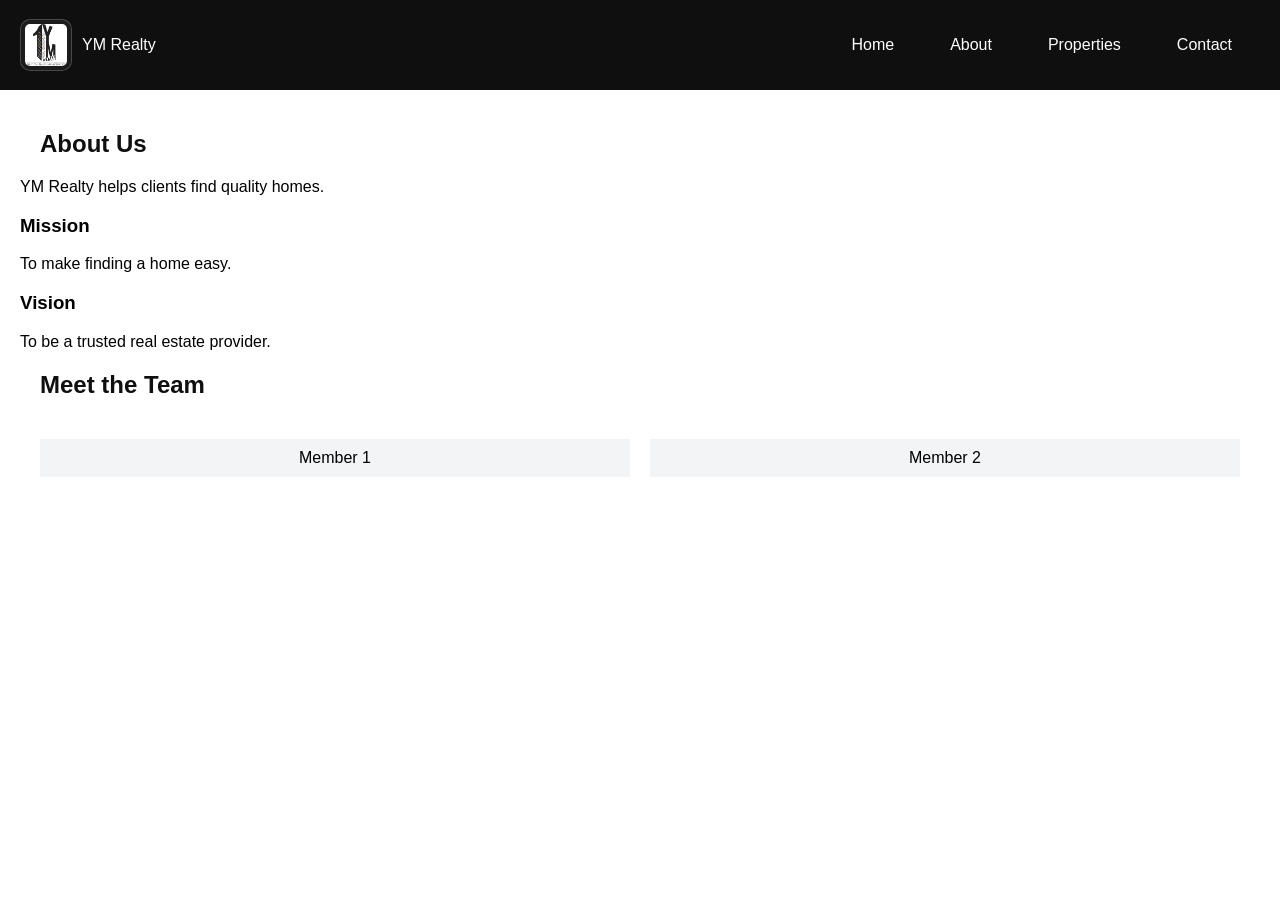
==== about.html @ 90bccb28 "inital commit" ====
<!DOCTYPE html>
<html>
<head>
<title>About</title>
<link rel="stylesheet" href="style.css">
</head>
<body>

<nav>
  <div class="nav-left">
    <img src="images\logo.jpg" class="logo">
    <span>YM Realty</span>
  </div>
  <ul>
    <li><a href="index.html" class="navBtn">Home</a></li>
    <li><a href="about.html" class="navBtn">About</a></li>
    <li><a href="properties.html" class="navBtn">Properties</a></li>
    <li><a href="contact.html" class="navBtn">Contact</a></li>
  </ul>
</nav>


<section class="container">
  <h2>About Us</h2>

  <p>YM Realty helps clients find quality homes.</p>

  <h3>Mission</h3>
  <p>To make finding a home easy.</p>

  <h3>Vision</h3>
  <p>To be a trusted real estate provider.</p>

  <h2>Meet the Team</h2>
  <div class="cards">
    <div class="card">Member 1</div>
    <div class="card">Member 2</div>
  </div>
</section>

</body>
</html>
---- style.css ----
:root {
  --primary: #0F0F0F;
  --secondary: #FFFFFF;
  --accent: #2563EB;
  --highlight: #F3F4F6;
}

body {
  margin: 0;
  font-family: Arial;
  background: var(--secondary);
}

nav {
  background: var(--primary);
  color: white;
  display: flex;
  justify-content: space-between;
  padding: 10px 20px;
}

nav ul {
  display: flex;
  list-style: none;
}

nav a {
  color: white;
  margin: 0 10px;
  text-decoration: none;
}

h2 {
  color: var(--primary);
  margin: 20px;
}

.nav-left {
  display: flex;
  align-items: center;
  gap: 10px;
}

.logo {
  height: 42px;
  width: 42px;
  border-radius: 10px;
  object-fit: cover;

  border: 1px solid rgba(255,255,255,0.2);
  background: rgba(255,255,255,0.05);
  padding: 4px;
}

.hero {
  height: 80vh;
  background: url('https://via.placeholder.com/1200') center/cover;
  display: flex;
  align-items: center;
  justify-content: center;
  color: white;
}

.btn {
  display: inline-block;
  padding: 10px 18px;
  border-radius: 10px;
  text-decoration: none;
  color: white;
  background: #2563EB;

  transition: all 0.3s ease;
  cursor: pointer;
}

.btn:hover {
  transform: translateY(-5px) scale(1.05);
  box-shadow: 0 10px 25px rgba(37, 99, 235, 0.4);
}

.btn:active {
  transform: scale(0.95);
}

.navBtn {
  display: inline-block;
  padding: 10px 18px;
  border-radius: 10px;
  text-decoration: none;
  color: white;

  transition: all 0.3s ease;
}

.navBtn:hover {
  transform: translateY(-5px) scale(1.05);
  box-shadow: 0 10px 25px rgba(37, 99, 235, 0.4);
  background: #2563EB;}

.cards {
  display: grid;
  grid-template-columns: repeat(auto-fit, minmax(200px,1fr));
  gap: 20px;
  padding: 20px;
}

.card {
  background: var(--highlight);
  padding: 10px;
  text-align: center;
  transition: 0.3s;
}

.card:hover {
  transform: scale(1.05);
}

.container {
  padding: 20px;
}

.contact {
  display: flex;
  gap: 20px;
}
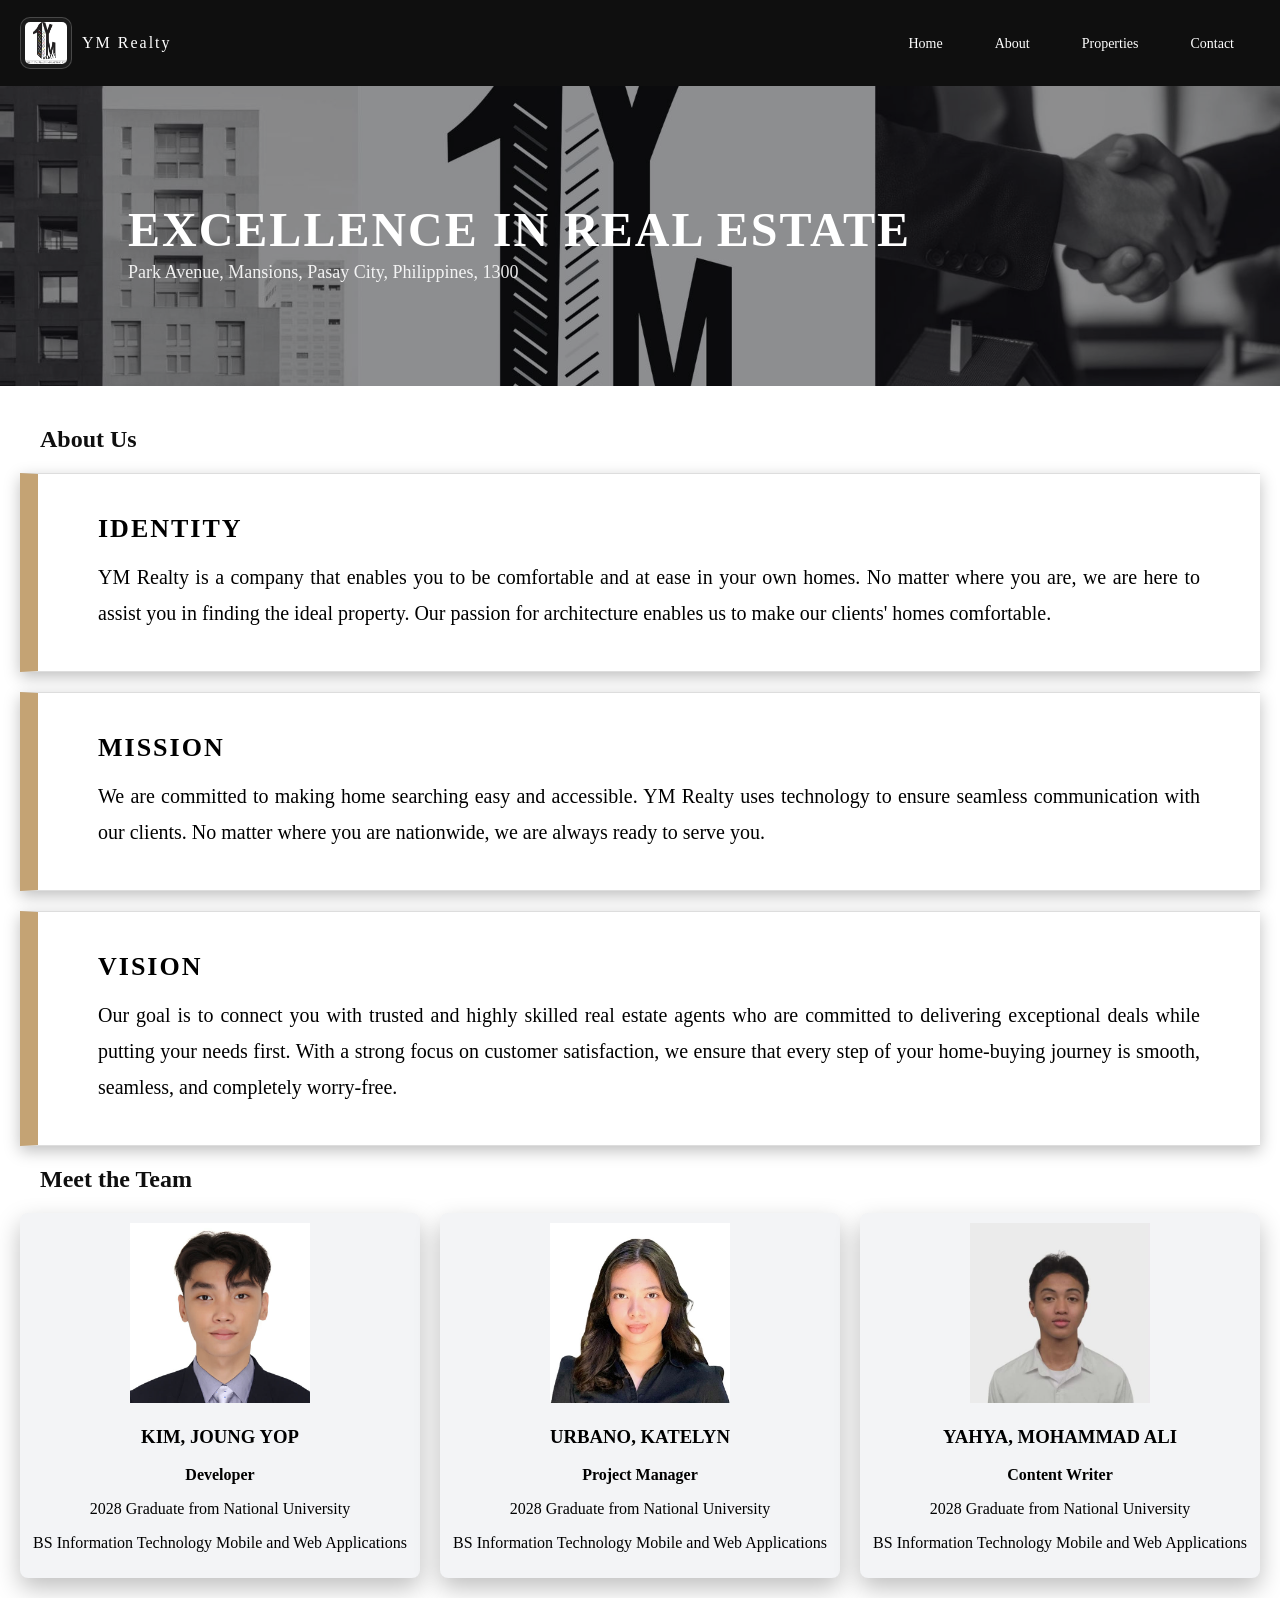
==== commit 4767dfc6: "brown accents on cards, about us header and content, members card" ====
--- a/about.html
+++ b/about.html
@@ -5,37 +5,93 @@
 <link rel="stylesheet" href="style.css">
 </head>
 <body>
-
+  
 <nav>
   <div class="nav-left">
-    <img src="images\logo.jpg" class="logo">
+    <img src="images/logo.jpg" class="logo">
     <span>YM Realty</span>
   </div>
   <ul>
-    <li><a href="index.html" class="navBtn">Home</a></li>
-    <li><a href="about.html" class="navBtn">About</a></li>
-    <li><a href="properties.html" class="navBtn">Properties</a></li>
-    <li><a href="contact.html" class="navBtn">Contact</a></li>
+    <li><a href="index.html" class="btn nav-btn">Home</a></li>
+    <li><a href="about.html" class="btn nav-btn">About</a></li>
+    <li><a href="properties.html" class="btn nav-btn">Properties</a></li>
+    <li><a href="contact.html" class="btn nav-btn">Contact</a></li>
   </ul>
 </nav>
 
+<header class="about-hero">
+  <div class="about-hero-text">
+    <h1>Excellence in Real Estate</h1>
+    <p>Park Avenue, Mansions, Pasay City, Philippines, 1300</p>
+  </div>
+</header>
+
 
 <section class="container">
-  <h2>About Us</h2>
 
-  <p>YM Realty helps clients find quality homes.</p>
 
+
+ <h2>About Us</h2>
+
+<div class="section-box">
+  <h3>Identity</h3>
+  <p>
+    YM Realty is a company that enables you to be comfortable and at ease in your own homes. 
+    No matter where you are, we are here to assist you in finding the ideal property. 
+    Our passion for architecture enables us to make our clients' homes comfortable.
+  </p>
+</div>
+
+<div class="section-box">
   <h3>Mission</h3>
-  <p>To make finding a home easy.</p>
+  <p>
+    We are committed to making home searching easy and accessible. YM Realty uses technology 
+    to ensure seamless communication with our clients. No matter where you are nationwide, 
+    we are always ready to serve you.
+  </p>
+</div>
 
+<div class="section-box">
   <h3>Vision</h3>
-  <p>To be a trusted real estate provider.</p>
+  <p>
+    Our goal is to connect you with trusted and highly skilled real estate agents who are 
+    committed to delivering exceptional deals while putting your needs first. With a strong 
+    focus on customer satisfaction, we ensure that every step of your home-buying journey 
+    is smooth, seamless, and completely worry-free.
+  </p>
+</div>
+
+  
 
   <h2>Meet the Team</h2>
   <div class="cards">
-    <div class="card">Member 1</div>
-    <div class="card">Member 2</div>
+
+  <div class="card">
+    <img src="images/member_1.jpg">
+    <h3>KIM, JOUNG YOP</h3>
+    <p><strong>Developer</strong></p>
+    <p>2028 Graduate from National University</p>
+    <p> BS Information Technology Mobile and Web Applications</p>
   </div>
+
+  <div class="card">
+    <img src="images/member_2.jpg">
+    <h3>URBANO, KATELYN</h3>
+    <p><strong>Project Manager</strong></p>
+    <p>2028 Graduate from National University</p>
+    <p> BS Information Technology Mobile and Web Applications</p>
+
+  </div>
+
+  <div class="card">
+    <img src="images/member_3.jpg">
+    <h3>YAHYA, MOHAMMAD ALI</h3>
+    <p><strong>Content Writer</strong></p>
+    <p>2028 Graduate from National University</p>
+    <p> BS Information Technology Mobile and Web Applications</p>
+  </div>
+
+</div>
 </section>
 
 </body>
--- a/style.css
+++ b/style.css
@@ -3,11 +3,12 @@
   --secondary: #FFFFFF;
   --accent: #2563EB;
   --highlight: #F3F4F6;
+  --brown: #c4a374;
 }
 
 body {
   margin: 0;
-  font-family: Arial;
+  font-family: 'Forum', serif;
   background: var(--secondary);
 }
 
@@ -33,12 +34,14 @@
 h2 {
   color: var(--primary);
   margin: 20px;
+
 }
 
 .nav-left {
   display: flex;
   align-items: center;
   gap: 10px;
+  letter-spacing: 2px;
 }
 
 .logo {
@@ -54,72 +57,252 @@
 
 .hero {
   height: 80vh;
-  background: url('https://via.placeholder.com/1200') center/cover;
-  display: flex;
-  align-items: center;
-  justify-content: center;
+  position: relative;
+  overflow: hidden;
+}
+
+/* House images slide*/
+.slides {
+  position: absolute;
+  width: 100%;
+  height: 100%;
+  z-index: 0;
+}
+
+.slide {
+  position: absolute;
+  width: 100%;
+  height: 100%;
+  object-fit: cover;
+  opacity: 0;
+  transition: opacity 1s ease-in-out;
+}
+
+.slide.active {
+  opacity: 1;
+}
+
+.hero::before {
+  content: "";
+  position: absolute;
+  inset: 0;
+  background: rgba(0,0,0,0.4);
+  z-index: 1;
+}
+
+.hero-text {
+  position: absolute;
+  top: 45%; /* adjust mo dito */
+  left: 10%;
+  z-index: 2;
   color: white;
 }
+
+.hero-text h1 {
+  font-family: 'Forum', serif;
+  font-size: 57px;
+  font-weight: 400;
+  letter-spacing: 2px; 
+  text-transform: uppercase;
+   margin-bottom: 0;
+}
+
+.hero-text p {
+  font-size: 20px; 
+  letter-spacing: 1px;
+  margin: 0; 
+  margin-bottom: 2px;
+  opacity: 0.9;
+}
+
+/*styling "about us"*/
+/* About page hero section */
+.about-hero {
+  height: 300px;
+  background: url("images/about_us_header.jpg") center/cover no-repeat;
+  position: relative;
+  background-position: center 40%;
+}
+
+.about-hero::before {
+  content: "";
+  position: absolute;
+  inset: 0;
+  background: rgba(0,0,0,0.4); 
+}
+
+.about-hero-text {
+  position: absolute;
+  top: 50%;
+  left: 10%;
+  transform: translateY(-50%);
+  color: white; 
+  z-index: 2;
+}
+
+.about-hero-text h1 {
+  font-family: 'Forum', serif;
+  font-size: 48px;
+  letter-spacing: 2px;
+  text-transform: uppercase;
+  margin-bottom: 5px;
+  margin-left: 0px;
+}
+
+.about-hero-text p {
+  margin-top: 0;
+  font-size: 18px;
+  opacity: 0.9;
+}
+
+
+/*styling "featured property"*/
+
+.featured h2 {
+  font-family: 'Forum', serif; 
+  font-size: 26px !important;
+  color: black !important;
+  padding: 40px 2px 5px;
+  margin-bottom: 10px;
+  margin-left: 10px;
+  letter-spacing: 2px;
+  text-transform: uppercase;
+}
+
 
 .btn {
   display: inline-block;
-  padding: 10px 18px;
-  border-radius: 10px;
+  padding: 12px 25px;
+  margin-top: 2px;
+  border: 2px solid var(--secondary);
+  color: var(--secondary);
+  background: transparent;
   text-decoration: none;
-  color: white;
-  background: #2563EB;
-
+  border-radius: 5px;
   transition: all 0.3s ease;
-  cursor: pointer;
 }
 
 .btn:hover {
-  transform: translateY(-5px) scale(1.05);
-  box-shadow: 0 10px 25px rgba(37, 99, 235, 0.4);
+  background: var(--secondary);
+  color: var(--primary);
 }
 
 .btn:active {
   transform: scale(0.95);
 }
-
-.navBtn {
-  display: inline-block;
-  padding: 10px 18px;
-  border-radius: 10px;
-  text-decoration: none;
-  color: white;
-
-  transition: all 0.3s ease;
-}
-
-.navBtn:hover {
-  transform: translateY(-5px) scale(1.05);
-  box-shadow: 0 10px 25px rgba(37, 99, 235, 0.4);
-  background: #2563EB;}
+ /*styling nav buttons */
+.nav-btn {
+  padding: 8px 16px;
+  font-size: 14px;
+  border: none; 
+}
+
+.nav-btn:hover {
+  background: var(--secondary);
+  color: var(--primary);
+}
+
 
 .cards {
   display: grid;
   grid-template-columns: repeat(auto-fit, minmax(200px,1fr));
   gap: 20px;
-  padding: 20px;
+  padding: 0px;
+}
+
+.card img {
+  width: 100%;
+  height: 200px;
+  object-fit: cover;
+  border-radius: 5px;
 }
 
 .card {
   background: var(--highlight);
   padding: 10px;
   text-align: center;
+  border-radius: 8px;
+  transition: all 0.3s ease;
+  box-shadow: 0 10px 25px rgba(0, 0, 0, 0.25);
+}
+
+.card h3,
+.card p {
   transition: 0.3s;
 }
 
 .card:hover {
-  transform: scale(1.05);
+  transform: translateY(-5px);
+  box-shadow: 0 12px 30px rgba(209, 167, 109, 0.5);
+  background: var(--brown);
+}
+
+.card:hover h3,
+.card:hover p {
+  color: var(--secondary);
 }
 
 .container {
   padding: 20px;
+}
+
+.container .card img {
+  height: 180px;
+  object-fit: contain;
 }
 
 .contact {
   display: flex;
   gap: 20px;
+}
+
+/*trying to make nav buttons consistent*/
+nav a.nav-btn {
+  padding: 8px 16px;
+  font-size: 14px;
+  color: var(--secondary);
+  text-decoration: none;
+  background: transparent;
+  border: none;
+  border-radius: 4px;
+  transition: all 0.3s ease;
+}
+
+nav a.nav-btn:hover {
+  background: var(--secondary);
+  color: var(--primary);
+  transform: translateY(-2px);
+}
+
+/*styling "about us"*/
+/* About Us section cards */
+.section-box {
+  width: 100%;
+  margin: 20px 0;
+
+  background: #fff;
+
+  border-top: 1px solid #ddd;
+  border-bottom: 1px solid #ddd;
+  border-left: 18px solid #c4a374;
+  padding: 40px 60px; 
+  box-sizing: border-box; 
+  box-shadow: 0 5px 15px rgba(0,0,0,0.25);
+}
+
+/* headings */
+.section-box h3 {
+  margin: 0 0 15px 0;
+  font-size: 26px;
+  letter-spacing: 2px;
+  text-transform: uppercase;
+}
+
+/* paragraph */
+.section-box p {
+  margin: 0;
+  font-size: 20px;
+  line-height: 1.8;
+  max-width: 2000px;
+  text-align: justify;
 }
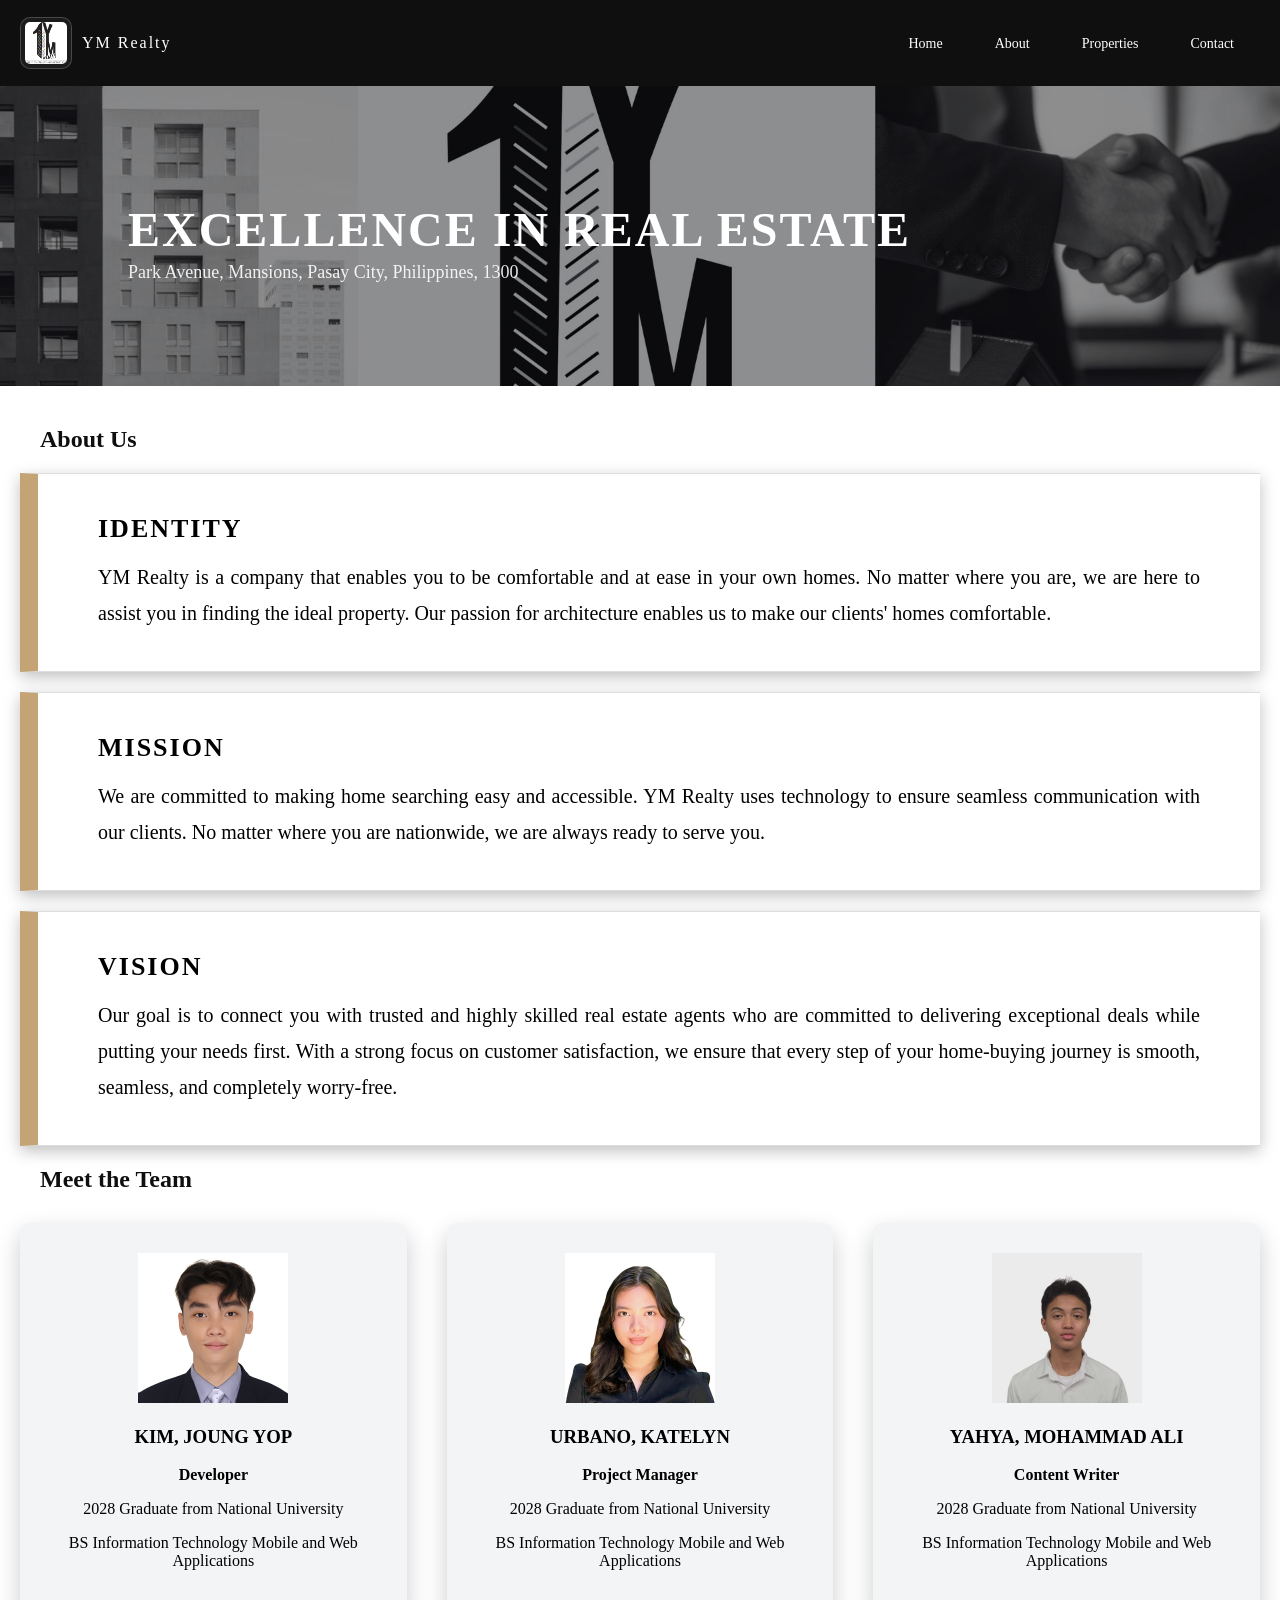
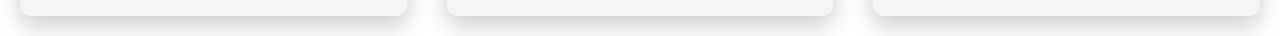
==== commit 127e3321: "Properties,Team memebers, featured properties cards effects" ====
--- a/about.html
+++ b/about.html
@@ -4,8 +4,9 @@
 <title>About</title>
 <link rel="stylesheet" href="style.css">
 </head>
+
 <body>
-  
+
 <nav>
   <div class="nav-left">
     <img src="images/logo.jpg" class="logo">
@@ -26,14 +27,11 @@
   </div>
 </header>
 
-
 <section class="container">
 
+  <h2>About Us</h2>
 
-
- <h2>About Us</h2>
-
-<div class="section-box">
+  <div class="section-box">
   <h3>Identity</h3>
   <p>
     YM Realty is a company that enables you to be comfortable and at ease in your own homes. 
@@ -61,37 +59,37 @@
   </p>
 </div>
 
-  
+  <h2>Meet the Team</h2>
 
-  <h2>Meet the Team</h2>
-  <div class="cards">
+  <!-- 🔥 FIXED WRAPPER -->
+  <div class="team-cards">
 
-  <div class="card">
-    <img src="images/member_1.jpg">
-    <h3>KIM, JOUNG YOP</h3>
-    <p><strong>Developer</strong></p>
-    <p>2028 Graduate from National University</p>
-    <p> BS Information Technology Mobile and Web Applications</p>
-  </div>
+    <div class="team-card">
+      <img src="images/member_1.jpg">
+      <h3>KIM, JOUNG YOP</h3>
+      <p><strong>Developer</strong></p>
+      <p>2028 Graduate from National University</p>
+      <p>BS Information Technology Mobile and Web Applications</p>
+    </div>
 
-  <div class="card">
-    <img src="images/member_2.jpg">
-    <h3>URBANO, KATELYN</h3>
-    <p><strong>Project Manager</strong></p>
-    <p>2028 Graduate from National University</p>
-    <p> BS Information Technology Mobile and Web Applications</p>
+    <div class="team-card">
+      <img src="images/member_2.jpg">
+      <h3>URBANO, KATELYN</h3>
+      <p><strong>Project Manager</strong></p>
+      <p>2028 Graduate from National University</p>
+      <p>BS Information Technology Mobile and Web Applications</p>
+    </div>
+
+    <div class="team-card">
+      <img src="images/member_3.jpg">
+      <h3>YAHYA, MOHAMMAD ALI</h3>
+      <p><strong>Content Writer</strong></p>
+      <p>2028 Graduate from National University</p>
+      <p>BS Information Technology Mobile and Web Applications</p>
+    </div>
 
   </div>
 
-  <div class="card">
-    <img src="images/member_3.jpg">
-    <h3>YAHYA, MOHAMMAD ALI</h3>
-    <p><strong>Content Writer</strong></p>
-    <p>2028 Graduate from National University</p>
-    <p> BS Information Technology Mobile and Web Applications</p>
-  </div>
-
-</div>
 </section>
 
 </body>
--- a/style.css
+++ b/style.css
@@ -204,10 +204,10 @@
 
 
 .cards {
-  display: grid;
-  grid-template-columns: repeat(auto-fit, minmax(200px,1fr));
-  gap: 20px;
-  padding: 0px;
+    display: grid;
+  grid-template-columns: repeat(2, 1fr);
+  gap: 40px;
+  padding: 0 80px;
 }
 
 .card img {
@@ -218,17 +218,16 @@
 }
 
 .card {
+  display: block;
   background: var(--highlight);
   padding: 10px;
   text-align: center;
   border-radius: 8px;
   transition: all 0.3s ease;
   box-shadow: 0 10px 25px rgba(0, 0, 0, 0.25);
-}
-
-.card h3,
-.card p {
-  transition: 0.3s;
+
+  text-decoration: none;
+  color: var(--primary);
 }
 
 .card:hover {
@@ -237,8 +236,7 @@
   background: var(--brown);
 }
 
-.card:hover h3,
-.card:hover p {
+.card:hover h3 {
   color: var(--secondary);
 }
 
@@ -251,12 +249,105 @@
   object-fit: contain;
 }
 
+/*FEATURED Property CARDS*/
+.featured {
+  padding: 40px 40px 80px;
+}
+
+.featured .cards {
+  display: grid;
+  grid-template-columns: repeat(auto-fit, minmax(280px,1fr));
+  gap: 30px;
+}
+
+/* CARD */
+.featured .card {
+  position: relative;
+  display: block;
+  padding: 0;
+  overflow: hidden;
+  border-radius: 10px;
+  text-decoration: none;
+  color: var(--primary);
+  box-shadow: 0 10px 25px rgba(0, 0, 0, 0.25);
+  transition: 0.3s ease;
+}
+
+/* IMAGE */
+.featured .card img {
+  width: 100%;
+  height: 300px;
+  object-fit: cover;
+  display: block;
+  transition: transform 0.4s ease;
+}
+
+/* ZOOM */
+.featured .card:hover img {
+  transform: scale(1.1);
+}
+
+/* DARK GRADIENT */
+.featured .card::after {
+  content: "";
+  position: absolute;
+  inset: 0;
+  background: linear-gradient(
+    to top,
+    rgba(0,0,0,0.75),
+    rgba(0,0,0,0.2),
+    transparent
+  );
+  opacity: 0;
+  transition: 0.3s;
+}
+
+.featured .card:hover::after {
+  opacity: 1;
+}
+
+/* BROWN BAR */
+.featured .card-overlay {
+  position: absolute;
+  bottom: 0;
+  left: 0;
+  width: 100%;
+  padding: 10px 10px;
+  background: var(--brown);
+  color: white;
+  z-index: 3;
+}
+
+/* TEXT */
+.featured .card-overlay h3 {
+  margin: 0;
+  letter-spacing: 1px;
+  text-align: center;
+}
+
+.featured .card-overlay p {
+  margin: 5px 0 0;
+  font-size: 14px;
+}
+
+/* HOVER */
+.featured .card:hover {
+  transform: translateY(-6px);
+  box-shadow: 0 15px 35px rgba(209, 167, 109, 0.5);
+}
+
 .contact {
   display: flex;
   gap: 20px;
 }
 
-/*trying to make nav buttons consistent*/
+
+
+/*
+
+trying to make nav buttons consistent
+
+*/
 nav a.nav-btn {
   padding: 8px 16px;
   font-size: 14px;
@@ -274,7 +365,52 @@
   transform: translateY(-2px);
 }
 
-/*styling "about us"*/
+/*
+
+styling "about us" team section
+*/
+.team-cards {
+  display: grid;
+  grid-template-columns: repeat(3, 1fr);
+  gap: 40px;
+  margin-top: 30px;
+}
+
+.team-card {
+  background: var(--highlight);
+  padding: 30px;
+  text-align: center;
+  border-radius: 10px;
+  box-shadow: 0 10px 25px rgba(0,0,0,0.2);
+  transition: all 0.3s ease;
+}
+
+.team-card img {
+  width: 150px;
+  height: 150px;
+  object-fit: cover;
+  transition: transform 0.3s ease;
+}
+
+.team-card:hover {
+  transform: translateY(-5px);
+  box-shadow: 0 12px 30px rgba(209, 167, 109, 0.5);
+  background: var(--brown);
+}
+
+.team-card:hover img {
+  transform: scale(1.05);
+}
+
+.team-card:hover h3 {
+  color: var(--secondary);
+}
+
+/*
+
+styling "about us"
+
+*/
 /* About Us section cards */
 .section-box {
   width: 100%;
@@ -305,4 +441,92 @@
   line-height: 1.8;
   max-width: 2000px;
   text-align: justify;
-}+}
+
+/*styling "properties" page*/
+body.properties .container {
+  max-width: 2000px;
+  padding: 40px 80px;
+  margin: 0 auto;
+}
+
+/* FULL WIDTH CARDS */
+body.properties .cards {
+  display: grid;
+  grid-template-columns: repeat(2, 1fr);
+  gap: 40px;
+
+  padding: 0 80px; /* optional: para align sa header */
+}
+
+/* CARD */
+body.properties .card {
+  position: relative;
+  height: 550px;
+  overflow: hidden;
+  border-radius: 12px;
+  padding: 0; 
+  background: none;
+}
+
+/* IMAGE */
+body.properties .card img {
+  width: 100%;
+  height: 100%;
+  object-fit: cover !important;
+  display: block;
+}
+
+body.properties .card-overlay {
+  position: absolute;
+  bottom: 0;
+  left: 0;
+  width: 100%;
+  padding: 15px;
+  background: #c4a374;
+  color: white;
+  z-index: 2;
+}
+
+/* TEXT */
+body.properties .card-overlay h3 {
+  margin: 0;
+}
+
+body.properties .card-overlay p {
+  margin: 5px 0 0;
+  font-size: 14px;
+}
+
+/* HOVER EFFECTS */
+body.properties .card:hover img {
+  transform: scale(1.1);
+}
+
+body.properties .card::after {
+  content: "";
+  position: absolute;
+  inset: 0;
+  background: linear-gradient(
+    to top,
+    rgba(0,0,0,0.75),
+    rgba(0,0,0,0.2),
+    transparent
+  );
+  opacity: 0;
+  transition: 0.3s;
+}
+
+body.properties .card:hover::after {
+  opacity: 1;
+}
+
+body.properties .card:hover {
+  transform: translateY(-6px);
+  box-shadow: 0 15px 35px rgba(196, 163, 116, 0.6);
+}
+
+/* TITLE */
+body.properties h2 {
+  margin-bottom: 10px;
+}
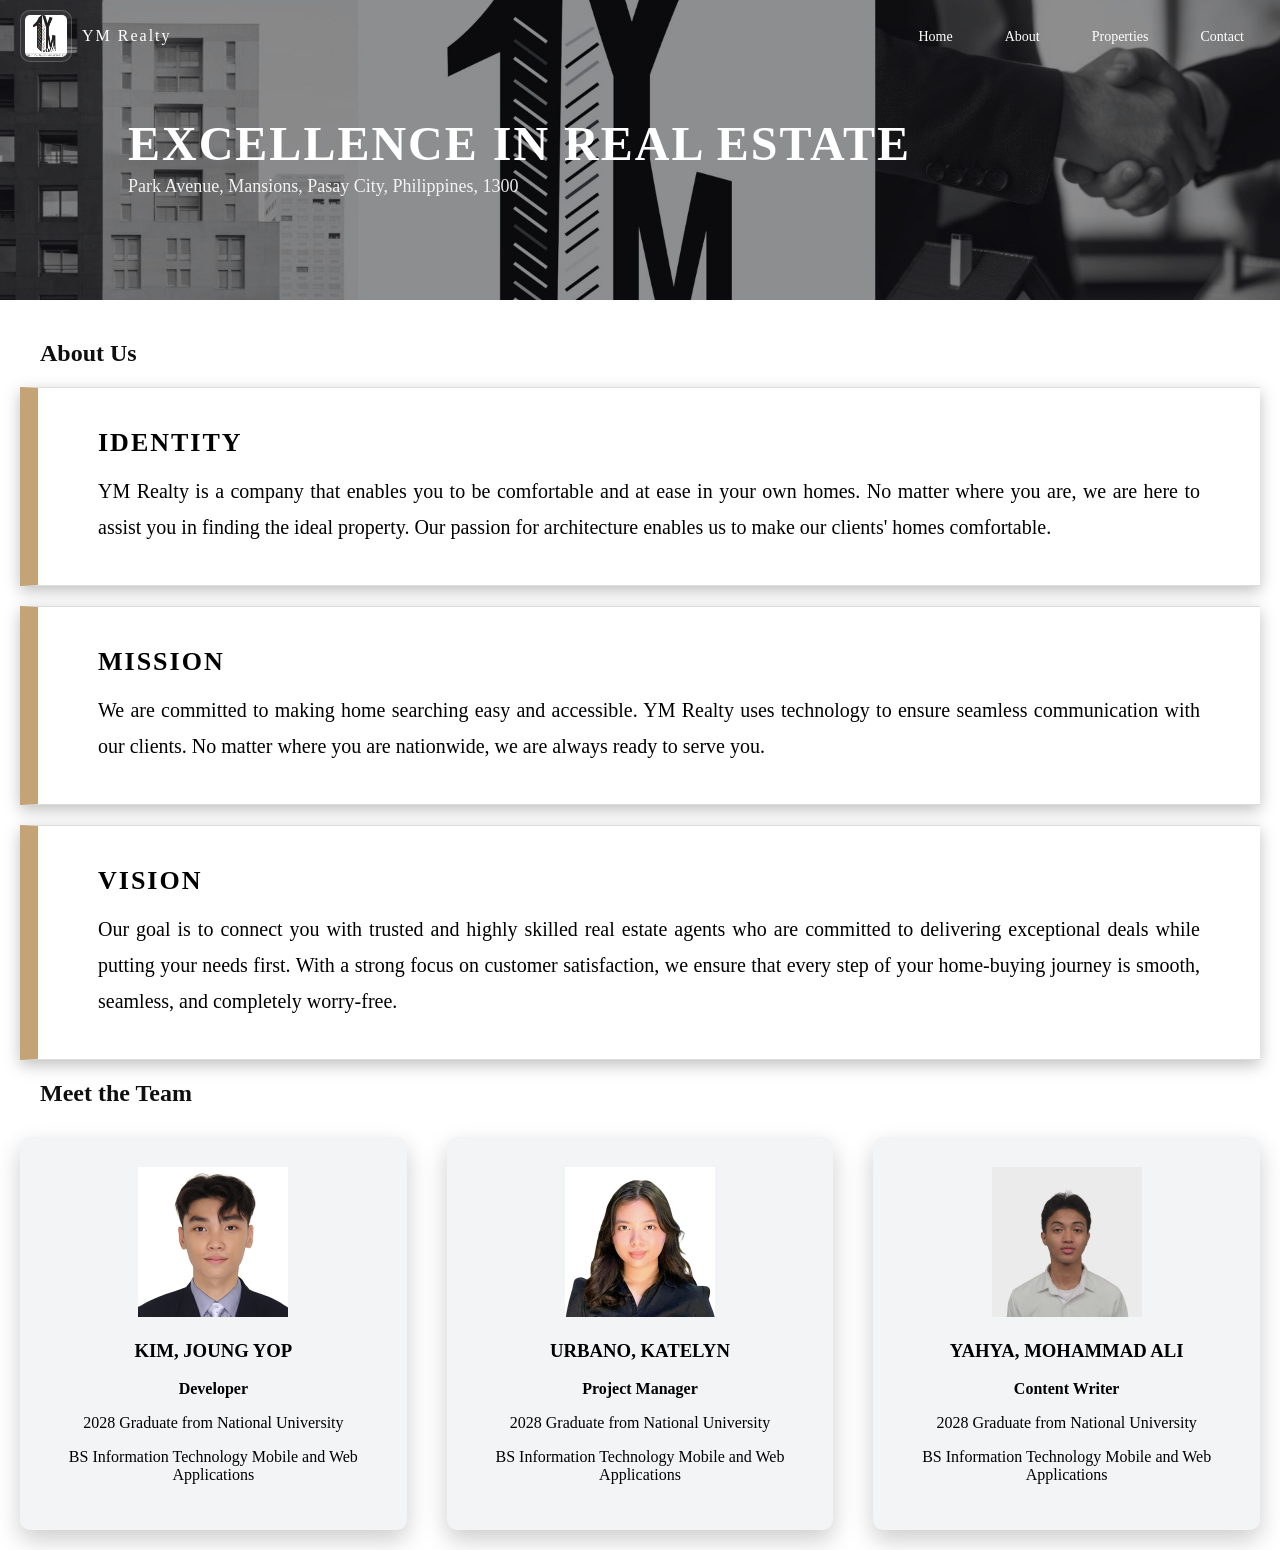
==== commit f3f92145: "Contact Page Update" ====
--- a/about.html
+++ b/about.html
@@ -61,7 +61,7 @@
 
   <h2>Meet the Team</h2>
 
-  <!-- 🔥 FIXED WRAPPER -->
+  
   <div class="team-cards">
 
     <div class="team-card">
--- a/style.css
+++ b/style.css
@@ -6,6 +6,10 @@
   --brown: #c4a374;
 }
 
+html{
+  scroll-behavior: smooth;
+}
+
 body {
   margin: 0;
   font-family: 'Forum', serif;
@@ -13,22 +17,56 @@
 }
 
 nav {
-  background: var(--primary);
-  color: white;
+  position: absolute;
+  top: 0;
+  left: 0;
+  width: 100%;
+
   display: flex;
   justify-content: space-between;
   padding: 10px 20px;
+
+  background: transparent; 
+  color: var(--secondary);
+
+  transition: all 0.3s ease;
+  z-index: 1000;
+
+  box-sizing: border-box;
+}
+
+nav.slidedown {
+  position: fixed;
+  top: 0;
+  background: var(--primary); 
+  box-shadow: 0 2px 8px rgba(0,0,0,0.2);
+}
+
+nav.slidedown a,
+nav.slidedown span {
+  color: var(--secondary); 
 }
 
 nav ul {
   display: flex;
   list-style: none;
-}
-
-nav a {
-  color: white;
-  margin: 0 10px;
-  text-decoration: none;
+  margin: 0;
+  padding: 0;
+  gap: 20px; 
+  align-items: center;
+  flex-wrap: wrap; 
+}
+
+nav a, nav span{
+  color : var(--secondary);
+}
+
+nav a.nav-btn {
+  color: var(--secondary);
+}
+
+nav.slidedown a.nav-btn {
+  color: var(--secondary);
 }
 
 h2 {
@@ -61,7 +99,6 @@
   overflow: hidden;
 }
 
-/* House images slide*/
 .slides {
   position: absolute;
   width: 100%;
@@ -115,6 +152,21 @@
   opacity: 0.9;
 }
 
+.contact-hero {
+  height: 300px;
+  background: url("images/contact.jpg") center/cover no-repeat;
+  position: relative;
+  background-position: center 40%;
+}
+
+.property-hero {
+  height: 300px;
+  background: url("images/properties.jpg") center/cover no-repeat;
+  position: relative;
+  background-position: center 40%;
+}
+
+
 /*styling "about us"*/
 /* About page hero section */
 .about-hero {
@@ -147,6 +199,14 @@
   text-transform: uppercase;
   margin-bottom: 5px;
   margin-left: 0px;
+}
+
+.about-hero-text h2.about-hero-title {
+  color: var(--secondary);
+  margin: 0;
+  letter-spacing: 2px;
+  opacity: 0.9;
+  margin-bottom: 2px;
 }
 
 .about-hero-text p {
@@ -342,7 +402,6 @@
 }
 
 
-
 /*
 
 trying to make nav buttons consistent
@@ -530,3 +589,229 @@
 body.properties h2 {
   margin-bottom: 10px;
 }
+
+
+/*
+
+styling "contact us" page
+
+*/
+/* CONTACT PAGE */
+.contact-page {
+  min-height: 100vh;
+
+  padding: 140px 80px 80px;
+
+  background:
+    linear-gradient(rgba(0,0,0,0.55),
+    rgba(0,0,0,0.55)),
+    url("images/contact.jpg");
+
+  background-size: cover;
+  background-position: center;
+}
+
+/* MAIN CONTAINER */
+.contact-container {
+  max-width: 1300px;
+  margin: auto;
+
+  display: grid;
+  grid-template-columns: 1fr 1fr;
+
+  background: rgba(255,255,255,0.08);
+
+  backdrop-filter: blur(10px);
+
+  border: 1px solid rgba(255,255,255,0.1);
+
+  border-radius: 20px;
+
+  overflow: hidden;
+
+  box-shadow: 0 10px 40px rgba(0,0,0,0.4);
+}
+
+/* LEFT */
+.contact-left {
+  padding: 80px 60px;
+  color: white;
+
+  display: flex;
+  flex-direction: column;
+  justify-content: center;
+}
+
+.contact-left h1 {
+  font-size: 56px;
+  margin-bottom: 20px;
+  line-height: 1.1;
+  letter-spacing: 2px;
+}
+
+.contact-left p {
+  font-size: 18px;
+  line-height: 1.8;
+  opacity: 0.9;
+}
+
+.contact-details {
+  margin-top: 40px;
+}
+
+.contact-details p {
+  margin-bottom: 15px;
+}
+
+/* RIGHT */
+.contact-right {
+  background: white;
+  padding: 60px;
+}
+
+.contact-form h2 {
+  font-size: 42px;
+  margin-bottom: 30px;
+  letter-spacing: 2px;
+}
+
+/* INPUTS */
+.contact-form input,
+.contact-form textarea {
+  width: 100%;
+
+  padding: 16px;
+
+  margin-bottom: 20px;
+
+  border: 1px solid #ddd;
+
+  border-radius: 10px;
+
+  font-family: 'Forum', serif;
+  font-size: 16px;
+
+  box-sizing: border-box;
+
+  outline: none;
+
+  transition: 0.3s;
+}
+
+.contact-form input:focus,
+.contact-form textarea:focus {
+  border-color: var(--brown);
+}
+
+.contact-form textarea {
+  height: 150px;
+  resize: none;
+}
+
+/* ROW */
+.row {
+  display: grid;
+  grid-template-columns: 1fr 1fr;
+  gap: 20px;
+}
+
+/* BUTTON */
+.contact-form button {
+  width: 100%;
+
+  padding: 16px;
+
+  border: none;
+
+  background: var(--brown);
+
+  color: white;
+
+  font-size: 16px;
+  letter-spacing: 1px;
+
+  border-radius: 10px;
+
+  cursor: pointer;
+
+  transition: 0.3s ease;
+}
+
+.contact-form button:hover {
+  transform: translateY(-3px);
+
+  box-shadow: 0 10px 20px rgba(196,163,116,0.4);
+}
+
+@media (max-width: 900px) {
+
+  .contact-container {
+    grid-template-columns: 1fr;
+  }
+
+  .contact-left,
+  .contact-right {
+    padding: 40px;
+  }
+
+  .contact-left h1 {
+    font-size: 42px;
+  }
+
+  .row {
+    grid-template-columns: 1fr;
+  }
+}
+
+/* MAP SECTION */
+.map-section {
+  max-width: 1300px;
+  margin: 60px auto 0;
+
+  background: white;
+
+  border-radius: 20px;
+
+  overflow: hidden;
+
+  box-shadow: 0 10px 30px rgba(0,0,0,0.2);
+}
+
+/* TEXT */
+.map-text {
+  padding: 40px 50px 20px;
+}
+
+.map-text h2 {
+  font-size: 38px;
+  margin-bottom: 10px;
+  letter-spacing: 2px;
+}
+
+.map-text p {
+  font-size: 17px;
+  line-height: 1.8;
+  color: #555;
+}
+
+/* MAP */
+.map-container {
+  width: 100%;
+  height: 450px;
+}
+
+#map {
+  width: 100%;
+  height: 100%;
+
+  display: flex;
+  align-items: center;
+  justify-content: center;
+
+  background: #e5e5e5;
+
+  color: #666;
+
+  font-size: 20px;
+  letter-spacing: 2px;
+}
